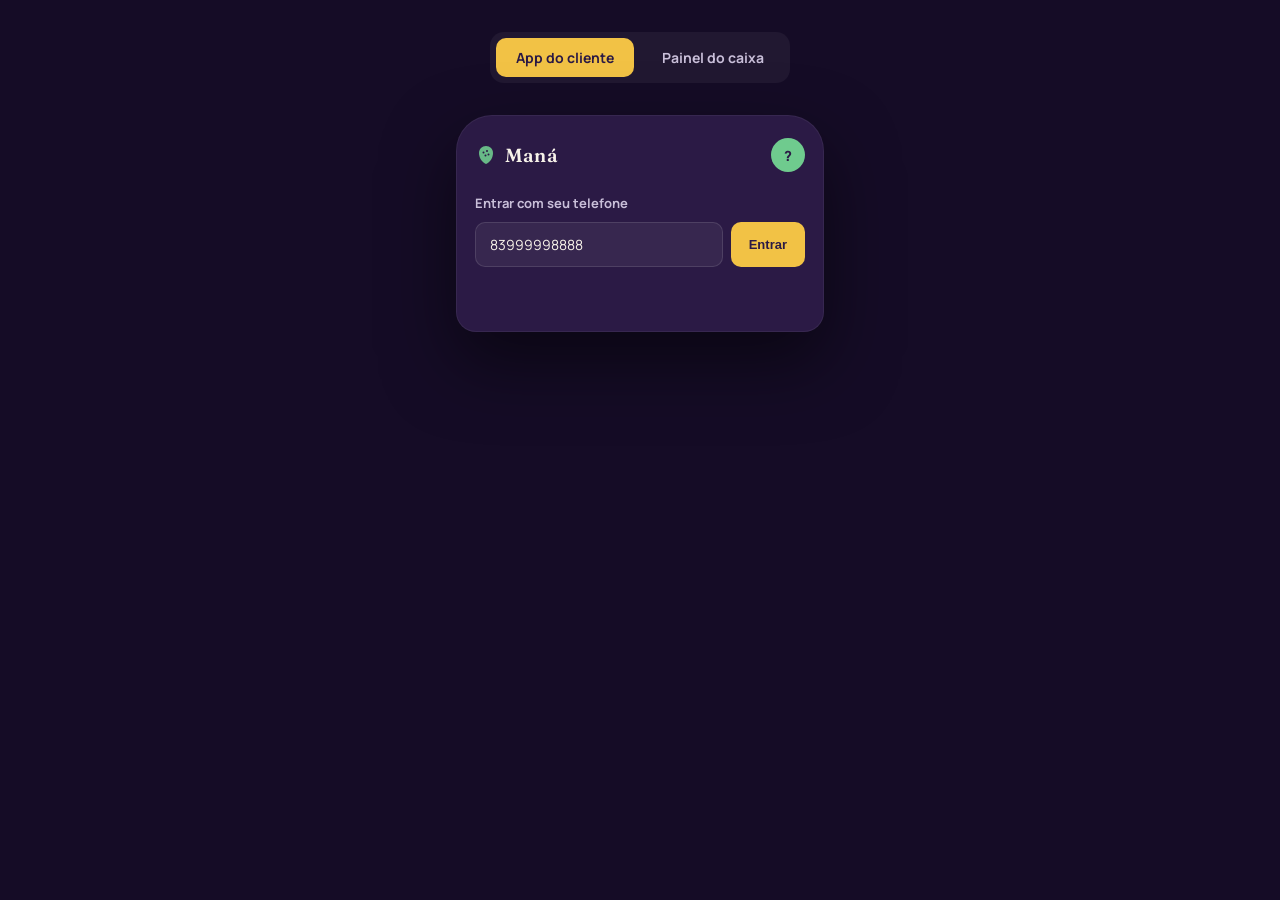
==== frontend/index.html @ 75cc61df "feat(caixa): produtos dinâmicos, resgate de créditos e gestão de catálogo (admin)" ====
<!DOCTYPE html>
<html lang="pt-BR">
<head>
<meta charset="UTF-8">
<meta name="viewport" content="width=device-width, initial-scale=1.0">
<title>Maná — Fidelidade</title>
<link rel="stylesheet" href="style.css">
</head>
<body>

  <div class="switcher">
    <button class="active" onclick="show('cliente', this)">App do cliente</button>
    <button onclick="show('caixa', this)">Painel do caixa</button>
  </div>

  <div class="stage">

    <div class="view active" id="view-cliente">
      <div class="phone">
        <div class="phone-top">
          <div class="brand">
            <svg width="22" height="22" viewBox="0 0 22 22" fill="none">
              <path d="M4 9C4 5 7 2 11 2C15 2 18 5 18 9C18 14 15 18 11 20C7 18 4 14 4 9Z" fill="#6FCB8E" opacity="0.9"/>
              <circle cx="8.5" cy="8.5" r="1" fill="#2B1A45"/>
              <circle cx="12" cy="7" r="1" fill="#2B1A45"/>
              <circle cx="10.5" cy="11.5" r="1" fill="#2B1A45"/>
              <circle cx="13.5" cy="10.5" r="1" fill="#2B1A45"/>
            </svg>
            <span>Maná</span>
          </div>
          <div class="avatar" id="clienteAvatar" title="Sair" onclick="logoutCliente()">?</div>
        </div>

        <div id="clienteLoginBox">
          <div class="section-title">Entrar com seu telefone</div>
          <div class="search-box">
            <input type="text" id="clienteLoginTelefone" placeholder="Seu telefone" value="83999998888">
            <button onclick="entrarCliente()">Entrar</button>
          </div>
          <div class="status-line" id="clienteLoginStatus"></div>
        </div>

        <div id="clientePainel" style="display:none;">
          <div class="hero">
            <svg class="hero-dots" width="120" height="90" viewBox="0 0 120 90">
              <circle cx="30" cy="20" r="3" fill="#F2C245" opacity="0.5"/>
              <circle cx="55" cy="12" r="2" fill="#6FCB8E" opacity="0.5"/>
              <circle cx="85" cy="25" r="2.5" fill="#F2C245" opacity="0.4"/>
              <circle cx="100" cy="10" r="2" fill="#6FCB8E" opacity="0.5"/>
              <circle cx="70" cy="35" r="1.5" fill="#F2C245" opacity="0.4"/>
            </svg>
            <div class="hero-label">Seus créditos</div>
            <div class="hero-value"><span id="clienteSaldoNum">—</span> <span>pts</span></div>
            <div class="hero-foot" id="clienteHeroFoot">Carregando...</div>
          </div>

          <div class="section-title">Vale a pena saber</div>
          <div class="chip-row">
            <div class="chip">Empada<b>1 pt</b></div>
            <div class="chip">Açaí 500ml<b>2 pts</b></div>
            <div class="chip">Pizza<b>3 pts</b></div>
          </div>

          <div class="section-title">Últimos lançamentos</div>
          <div class="tx-list" id="clienteTxList">
            <div class="tx"><div class="tx-name" style="color:var(--cream-dim)">Carregando extrato...</div></div>
          </div>

          <div class="navbar">
            <div class="nav-item on"><div class="nav-dot"></div>Início</div>
            <div class="nav-item"><div class="nav-dot"></div>Extrato</div>
            <div class="nav-item"><div class="nav-dot"></div>Perfil</div>
          </div>
        </div>
      </div>
    </div>

    <div class="view" id="view-caixa">
      <div class="desk desk-single" id="caixaLoginBox">
        <div class="desk-title">Entrar no caixa</div>
        <div class="search-box">
          <input type="text" id="caixaLoginTelefone" placeholder="Telefone" value="83988887777">
        </div>
        <div class="search-box">
          <input type="password" id="caixaLoginSenha" placeholder="Senha" value="senha1234">
          <button onclick="loginCaixa()">Entrar</button>
        </div>
        <div class="status-line" id="caixaLoginStatus"></div>
      </div>

      <div class="desk" id="caixaPainel" style="display:none;">
        <div class="desk-header">
          <div class="desk-title">Lançar crédito</div>
          <button class="logout-btn" onclick="logoutCaixa()">Sair</button>
        </div>

        <div>
          <div class="search-box">
            <input type="text" id="telefoneInput" placeholder="Buscar por telefone" value="83999998888">
            <button onclick="buscarCliente()">Buscar</button>
          </div>
          <div class="status-line" id="caixaStatus"></div>

          <div id="caixaCadastroBox" style="display:none; margin:-8px 0 16px;">
            <div class="search-box">
              <input type="text" id="cadastroNomeInput" placeholder="Nome do cliente novo">
              <button onclick="cadastrarCliente()">Cadastrar</button>
            </div>
          </div>

          <div class="client-card">
            <div>
              <div class="client-name" id="caixaClienteNome">—</div>
              <div class="client-phone" id="caixaClienteTelefone">Busque um cliente pelo telefone</div>
            </div>
            <div class="client-balance">
              <b id="caixaSaldo">—</b>
              <span>créditos atuais</span>
            </div>
          </div>

          <div class="product-grid" id="produtoGrid">
            <div style="color:var(--cream-dim); font-size:13px;">Carregando produtos...</div>
          </div>
          <div class="feedback-line" id="lancamentoFeedback"></div>

          <div class="section-title" style="margin-top:16px;">Resgatar créditos</div>
          <div class="resgate-row">
            <input type="number" id="resgateValorInput" placeholder="Qtd." min="1">
            <button onclick="resgatarCreditos()">Resgatar</button>
          </div>
        </div>

        <div>
          <div class="desk-side-title">Histórico do cliente buscado</div>
          <div id="deskTxList">
            <div style="color:var(--cream-dim); font-size:13px;">Busque um cliente pra ver o histórico.</div>
          </div>
        </div>

        <div class="admin-section" id="adminProdutos" style="display:none;">
          <div class="desk-title" style="font-size:16px;">Gerenciar produtos (admin)</div>
          <div id="listaProdutosAdmin"></div>
          <div class="admin-add-row">
            <input type="text" class="nome" id="novoProdutoNome" placeholder="Nome do produto">
            <input type="number" class="valor" id="novoProdutoValor" placeholder="Créditos" min="1">
            <button onclick="adicionarProduto()">Adicionar</button>
          </div>
          <div class="feedback-line" id="adminFeedback"></div>
        </div>
      </div>
    </div>

  </div>

<script src="app.js"></script>

</body>
</html>
---- frontend/style.css ----
@import url('https://fonts.googleapis.com/css2?family=Fraunces:ital,opsz,wght@0,9..144,400;0,9..144,600;0,9..144,700;1,9..144,500&family=Manrope:wght@400;500;600;700;800&display=swap');

  :root{
    --acai: #2B1A45;
    --acai-2: #3A2560;
    --acai-3: #4A3078;
    --cream: #F7F2E9;
    --cream-dim: #C9BFD9;
    --yellow: #F2C245;
    --green: #6FCB8E;
    --line: rgba(247,242,233,0.12);
  }
  *{ box-sizing:border-box; }
  body{
    margin:0; background:#150C26; color:var(--cream);
    font-family:'Manrope',sans-serif;
    padding:32px 16px 64px;
  }
  .switcher{
    max-width:960px; margin:0 auto 32px; display:flex; gap:8px;
    background:rgba(255,255,255,0.05); padding:6px; border-radius:14px; width:fit-content;
  }
  .switcher button{
    font-family:'Manrope',sans-serif; font-weight:700; font-size:14px;
    border:none; background:transparent; color:var(--cream-dim);
    padding:10px 20px; border-radius:10px; cursor:pointer; transition:all .2s ease;
  }
  .switcher button.active{ background:var(--yellow); color:var(--acai); }

  .stage{ max-width:960px; margin:0 auto; }
  .view{ display:none; }
  .view.active{ display:block; }

  /* ---------- CLIENTE (PWA) ---------- */
  .phone{
    width:368px; margin:0 auto; background:var(--acai);
    border-radius:36px 36px 20px 20px; padding:22px 18px 24px; position:relative;
    box-shadow:0 30px 70px rgba(0,0,0,0.5);
    border:1px solid rgba(255,255,255,0.06);
  }
  .phone-top{ display:flex; justify-content:space-between; align-items:center; margin-bottom:20px; }
  .brand{ display:flex; align-items:center; gap:8px; }
  .brand span{ font-family:'Fraunces',serif; font-weight:600; font-size:19px; letter-spacing:0.2px; }
  .greet{ font-size:12px; color:var(--cream-dim); }
  .avatar{
    width:34px; height:34px; border-radius:50%; background:var(--green);
    display:flex; align-items:center; justify-content:center;
    font-weight:800; color:var(--acai); font-size:14px;
  }

  .hero{
    position:relative; overflow:hidden;
    background:linear-gradient(165deg, var(--acai-3), var(--acai-2));
    border-radius:26px 26px 14px 14px; padding:26px 22px; margin-bottom:18px;
    border:1px solid var(--line);
  }
  .hero-dots{ position:absolute; top:-10px; right:-10px; opacity:0.5; }
  .hero-label{ font-size:12px; color:var(--cream-dim); margin-bottom:8px; position:relative; }
  .hero-value{
    font-family:'Fraunces',serif; font-weight:700; font-size:54px; line-height:1;
    display:flex; align-items:baseline; gap:8px; font-feature-settings:"tnum";
    position:relative;
  }
  .hero-value span{ font-family:'Fraunces',serif; font-style:italic; font-weight:500; font-size:18px; color:var(--yellow); }
  .hero-foot{ margin-top:14px; font-size:12px; color:var(--green); font-weight:600; position:relative; }

  .section-title{ font-size:13px; font-weight:700; color:var(--cream-dim); margin:22px 0 10px; }

  .chip-row{ display:flex; gap:8px; flex-wrap:wrap; margin-bottom:6px; }
  .chip{
    background:rgba(255,255,255,0.06); border:1px solid var(--line);
    border-radius:14px 14px 6px 14px; padding:10px 12px; font-size:12px; flex:1; min-width:88px;
  }
  .chip b{ display:block; font-family:'Fraunces',serif; font-size:16px; font-weight:600; margin-top:2px; }

  .tx-list{ display:flex; flex-direction:column; gap:2px; }
  .tx{
    display:flex; justify-content:space-between; align-items:center;
    padding:12px 4px; border-bottom:1px solid var(--line); font-size:13px;
  }
  .tx:last-child{ border-bottom:none; }
  .tx-name{ font-weight:600; }
  .tx-date{ font-size:11px; color:var(--cream-dim); }
  .tx-val.credit{ color:var(--green); font-weight:700; }
  .tx-val.debit{ color:var(--yellow); font-weight:700; }

  .navbar{
    display:flex; justify-content:space-around; margin-top:24px;
    border-top:1px solid var(--line); padding-top:14px;
  }
  .nav-item{ font-size:11px; color:var(--cream-dim); text-align:center; font-weight:600; }
  .nav-item.on{ color:var(--yellow); }
  .nav-dot{ width:6px; height:6px; border-radius:50%; background:currentColor; margin:0 auto 5px; }

  /* ---------- CAIXA (Painel) ---------- */
  .desk{
    background:var(--acai); border-radius:24px; padding:28px;
    border:1px solid rgba(255,255,255,0.06); display:grid;
    grid-template-columns:1.1fr 1fr; gap:24px;
  }
  .desk-title{ font-family:'Fraunces',serif; font-size:20px; font-weight:600; margin:0 0 18px; }
  .search-box{ display:flex; gap:8px; margin-bottom:8px; }
  .search-box input{
    flex:1; background:rgba(255,255,255,0.06); border:1px solid var(--line);
    border-radius:10px; padding:12px 14px; color:var(--cream); font-size:14px;
    font-family:'Manrope',sans-serif;
  }
  .search-box input::placeholder{ color:var(--cream-dim); }
  .search-box button{
    background:var(--yellow); color:var(--acai); border:none; border-radius:10px;
    padding:0 18px; font-weight:800; font-size:13px; cursor:pointer;
  }
  .status-line{ font-size:12px; color:var(--cream-dim); min-height:16px; margin:0 0 16px 2px; }

  .client-card{
    background:var(--acai-2); border-radius:18px 18px 8px 18px; padding:18px 20px;
    border:1px solid var(--line); margin-bottom:20px;
    display:flex; justify-content:space-between; align-items:center;
  }
  .client-name{ font-weight:700; font-size:15px; }
  .client-phone{ font-size:12px; color:var(--cream-dim); }
  .client-balance{ text-align:right; }
  .client-balance b{ font-family:'Fraunces',serif; font-size:28px; display:block; font-feature-settings:"tnum"; }
  .client-balance span{ font-size:11px; color:var(--cream-dim); }

  .product-grid{ display:grid; grid-template-columns:1fr 1fr; gap:10px; margin-bottom:10px; }
  .product-btn{
    background:rgba(255,255,255,0.05); border:1px solid var(--line);
    border-radius:14px 14px 6px 14px; padding:14px; text-align:left; cursor:pointer;
    color:var(--cream); font-family:'Manrope',sans-serif; transition:border-color .15s ease;
  }
  .product-btn:hover{ border-color:var(--green); }
  .product-btn .pname{ font-size:13px; font-weight:700; }
  .product-btn .pcred{ font-size:12px; color:var(--green); margin-top:4px; font-weight:700; }

  .feedback-line{ font-size:13px; min-height:20px; margin-bottom:6px; font-weight:600; }

  .desk-side-title{ font-size:12px; font-weight:700; color:var(--cream-dim); margin-bottom:12px; }
  .desk-tx{ display:flex; justify-content:space-between; padding:11px 0; border-bottom:1px solid var(--line); font-size:13px; }

  @media (max-width:720px){ .desk{ grid-template-columns:1fr; } }

  /* ---------- Login (caixa e cliente) ---------- */
  .desk-single{ grid-template-columns:1fr; max-width:360px; margin:0 auto; }
  .desk-header{ display:flex; justify-content:space-between; align-items:center; margin-bottom:18px; grid-column:1/-1; }
  .desk-header .desk-title{ margin:0; }
  .logout-btn{
    background:transparent; border:1px solid var(--line); color:var(--cream-dim);
    border-radius:8px; padding:6px 12px; font-size:12px; cursor:pointer; font-family:'Manrope',sans-serif;
  }
  .logout-btn:hover{ border-color:var(--yellow); color:var(--yellow); }
  .avatar{ cursor:pointer; }

  /* ---------- Resgate e admin ---------- */
  .resgate-row{ display:flex; gap:8px; }
  .resgate-row input{
    width:90px; background:rgba(255,255,255,0.06); border:1px solid var(--line);
    border-radius:10px; padding:10px 12px; color:var(--cream); font-family:'Manrope',sans-serif; font-size:13px;
  }
  .resgate-row button{
    background:transparent; border:1px solid var(--yellow); color:var(--yellow);
    border-radius:10px; padding:0 14px; font-weight:700; font-size:12px; cursor:pointer;
  }
  .resgate-row button:hover{ background:var(--yellow); color:var(--acai); }

  .admin-section{ grid-column:1/-1; margin-top:24px; padding-top:20px; border-top:1px solid var(--line); }
  .admin-produto-row{ display:flex; gap:8px; align-items:center; padding:8px 0; border-bottom:1px solid var(--line); }
  .admin-produto-row input{
    background:rgba(255,255,255,0.06); border:1px solid var(--line); border-radius:8px;
    padding:8px 10px; color:var(--cream); font-family:'Manrope',sans-serif; font-size:13px;
  }
  .admin-produto-row input.nome{ flex:1; }
  .admin-produto-row input.valor{ width:70px; }
  .admin-produto-row button{
    background:var(--green); color:var(--acai); border:none; border-radius:8px;
    padding:8px 12px; font-weight:700; font-size:12px; cursor:pointer;
  }
  .admin-add-row{ display:flex; gap:8px; margin-top:14px; }
  .admin-add-row input{
    background:rgba(255,255,255,0.06); border:1px solid var(--line); border-radius:8px;
    padding:10px 12px; color:var(--cream); font-family:'Manrope',sans-serif; font-size:13px;
  }
  .admin-add-row input.nome{ flex:1; }
  .admin-add-row input.valor{ width:80px; }
  .admin-add-row button{
    background:var(--yellow); color:var(--acai); border:none; border-radius:8px;
    padding:0 16px; font-weight:800; font-size:13px; cursor:pointer;
  }
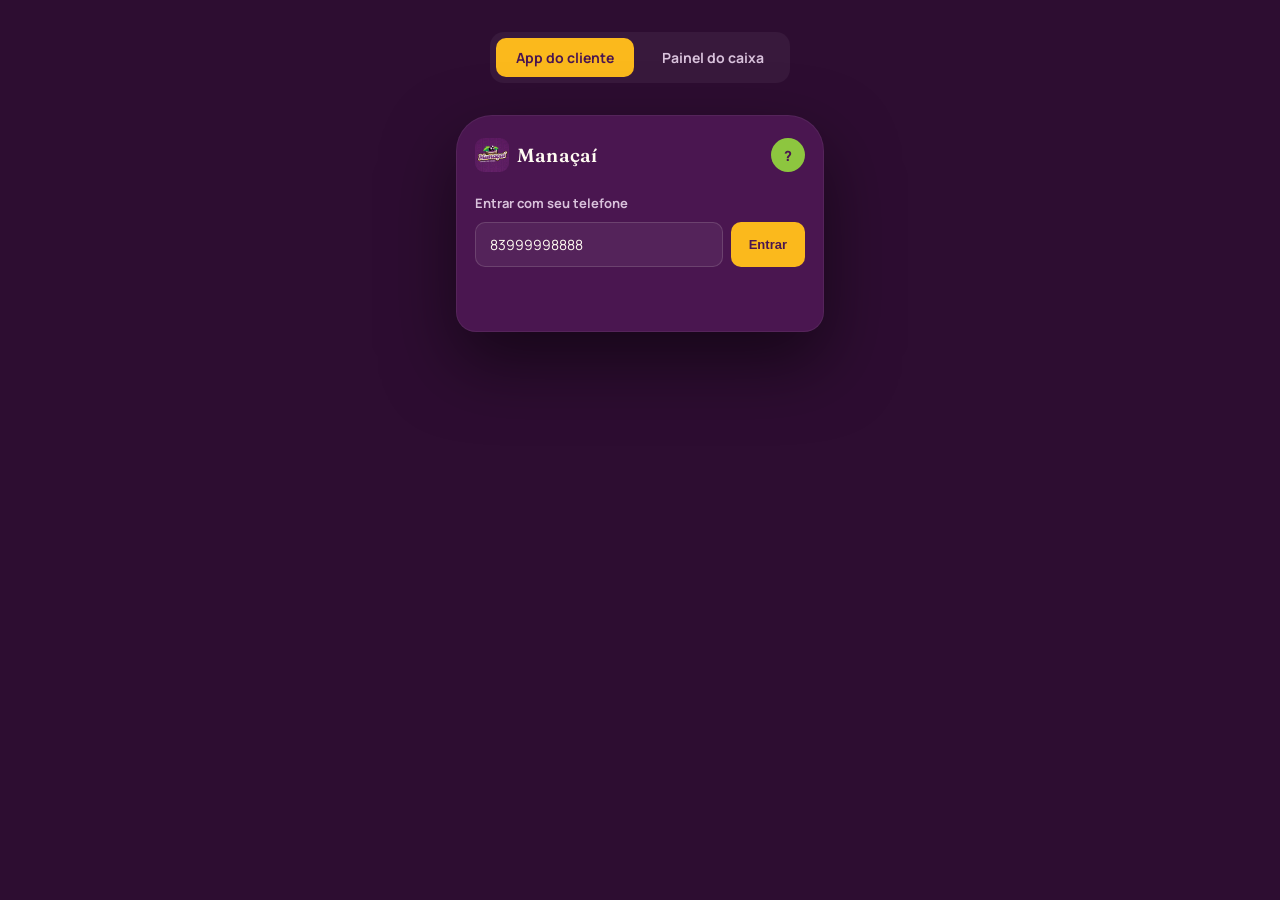
==== commit c7e19443: "feat(frontend): aplica identidade visual do Manaçaí (paleta e logo)" ====
--- a/frontend/index.html
+++ b/frontend/index.html
@@ -3,7 +3,7 @@
 <head>
 <meta charset="UTF-8">
 <meta name="viewport" content="width=device-width, initial-scale=1.0">
-<title>Maná — Fidelidade</title>
+<title>Manaçaí — Fidelidade</title>
 <link rel="stylesheet" href="style.css">
 </head>
 <body>
@@ -19,14 +19,8 @@
       <div class="phone">
         <div class="phone-top">
           <div class="brand">
-            <svg width="22" height="22" viewBox="0 0 22 22" fill="none">
-              <path d="M4 9C4 5 7 2 11 2C15 2 18 5 18 9C18 14 15 18 11 20C7 18 4 14 4 9Z" fill="#6FCB8E" opacity="0.9"/>
-              <circle cx="8.5" cy="8.5" r="1" fill="#2B1A45"/>
-              <circle cx="12" cy="7" r="1" fill="#2B1A45"/>
-              <circle cx="10.5" cy="11.5" r="1" fill="#2B1A45"/>
-              <circle cx="13.5" cy="10.5" r="1" fill="#2B1A45"/>
-            </svg>
-            <span>Maná</span>
+            <img src="logo.jpg" alt="Manaçaí">
+            <span>Manaçaí</span>
           </div>
           <div class="avatar" id="clienteAvatar" title="Sair" onclick="logoutCliente()">?</div>
         </div>
--- a/frontend/style.css
+++ b/frontend/style.css
@@ -1,18 +1,18 @@
 @import url('https://fonts.googleapis.com/css2?family=Fraunces:ital,opsz,wght@0,9..144,400;0,9..144,600;0,9..144,700;1,9..144,500&family=Manrope:wght@400;500;600;700;800&display=swap');
 
   :root{
-    --acai: #2B1A45;
-    --acai-2: #3A2560;
-    --acai-3: #4A3078;
-    --cream: #F7F2E9;
-    --cream-dim: #C9BFD9;
-    --yellow: #F2C245;
-    --green: #6FCB8E;
-    --line: rgba(247,242,233,0.12);
+    --acai: #4A1650;
+    --acai-2: #5B1E60;
+    --acai-3: #732D73;
+    --cream: #FFFBF2;
+    --cream-dim: #D9C2DC;
+    --yellow: #FBB91C;
+    --green: #8DC63F;
+    --line: rgba(255,251,242,0.14);
   }
   *{ box-sizing:border-box; }
   body{
-    margin:0; background:#150C26; color:var(--cream);
+    margin:0; background:#2D0D31; color:var(--cream);
     font-family:'Manrope',sans-serif;
     padding:32px 16px 64px;
   }
@@ -40,6 +40,7 @@
   }
   .phone-top{ display:flex; justify-content:space-between; align-items:center; margin-bottom:20px; }
   .brand{ display:flex; align-items:center; gap:8px; }
+  .brand img{ width:34px; height:34px; border-radius:9px; object-fit:cover; }
   .brand span{ font-family:'Fraunces',serif; font-weight:600; font-size:19px; letter-spacing:0.2px; }
   .greet{ font-size:12px; color:var(--cream-dim); }
   .avatar{
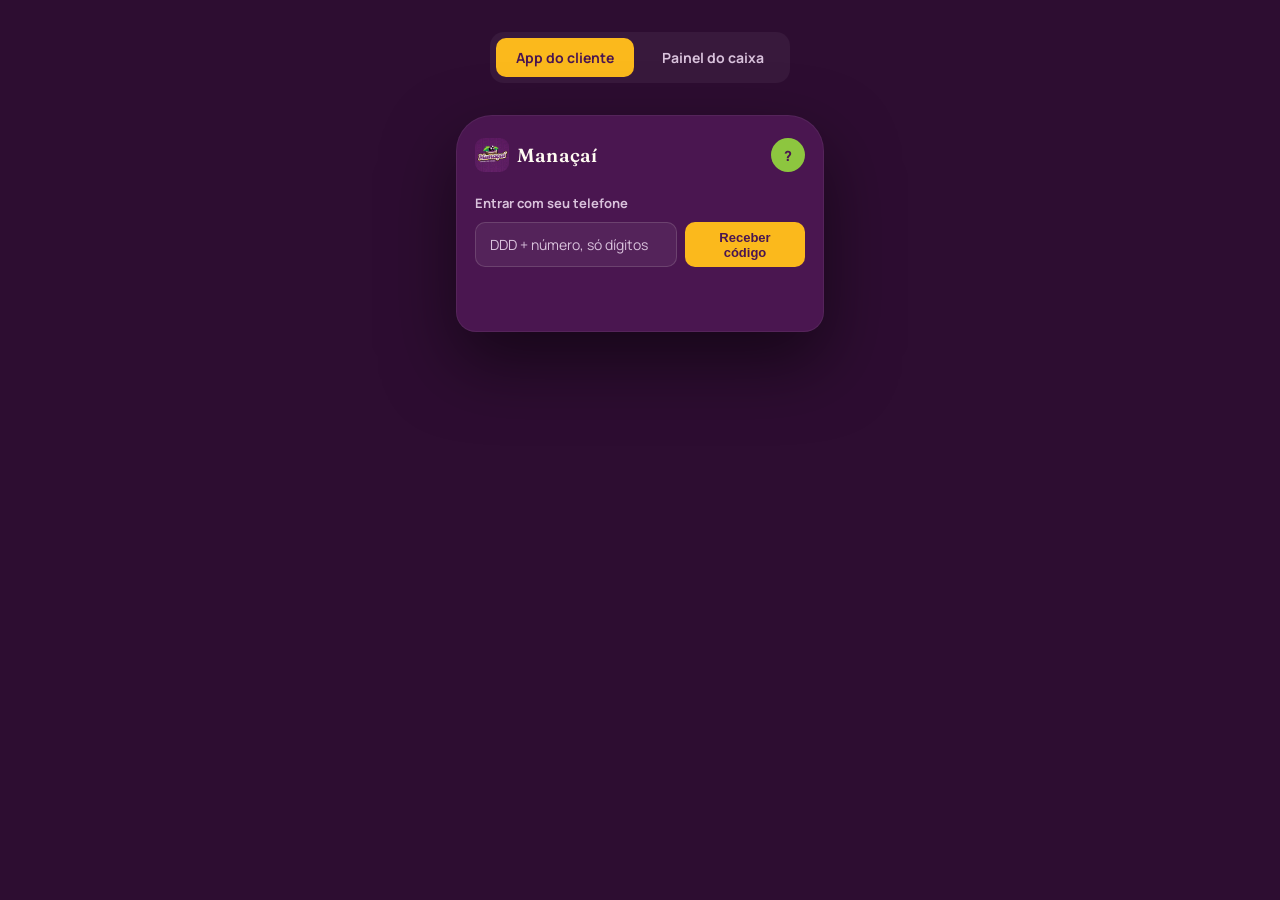
==== commit eee4182c: "feat(frontend): login do cliente por código e autocadastro no app Fluxo em passos: telefone → código" ====
--- a/frontend/index.html
+++ b/frontend/index.html
@@ -26,11 +26,36 @@
         </div>
 
         <div id="clienteLoginBox">
-          <div class="section-title">Entrar com seu telefone</div>
-          <div class="search-box">
-            <input type="text" id="clienteLoginTelefone" placeholder="Seu telefone" value="83999998888">
-            <button onclick="entrarCliente()">Entrar</button>
+          <div id="passoTelefone">
+            <div class="section-title">Entrar com seu telefone</div>
+            <div class="search-box">
+              <input type="tel" id="clienteLoginTelefone" placeholder="DDD + número, só dígitos" inputmode="numeric" maxlength="11" autocomplete="tel-national">
+              <button onclick="pedirCodigo()">Receber código</button>
+            </div>
           </div>
+
+          <div id="passoCodigo" style="display:none;">
+            <div class="section-title" id="codigoTitulo">Digite o código que enviamos</div>
+            <div class="search-box">
+              <input type="text" id="clienteCodigo" placeholder="6 dígitos" inputmode="numeric" maxlength="6" autocomplete="one-time-code">
+              <button onclick="confirmarCodigo()">Entrar</button>
+            </div>
+            <button class="link-btn" onclick="pedirCodigo()">Reenviar código</button>
+            <button class="link-btn" onclick="voltarParaTelefone()">Trocar telefone</button>
+          </div>
+
+          <div id="passoCadastro" style="display:none;">
+            <div class="section-title">Primeira vez aqui? Como podemos te chamar?</div>
+            <div class="search-box">
+              <input type="text" id="clienteNome" placeholder="Seu nome" maxlength="120" autocomplete="given-name">
+            </div>
+            <label class="check-line">
+              <input type="checkbox" id="clienteAceite">
+              <span>Aceito que o Manaçaí guarde meu nome, telefone e histórico de créditos para o programa de fidelidade.</span>
+            </label>
+            <button class="btn-cheio" onclick="concluirCadastro()">Criar minha conta</button>
+          </div>
+
           <div class="status-line" id="clienteLoginStatus"></div>
         </div>
 
--- a/frontend/style.css
+++ b/frontend/style.css
@@ -186,4 +186,19 @@
   .admin-add-row button{
     background:var(--yellow); color:var(--acai); border:none; border-radius:8px;
     padding:0 16px; font-weight:800; font-size:13px; cursor:pointer;
-  }+  }
+  /* ---------- login do cliente por código ---------- */
+  .link-btn{
+    background:none; border:none; padding:4px 0; margin-right:14px; cursor:pointer;
+    color:var(--cream-dim); font-family:'Manrope',sans-serif; font-size:12px; text-decoration:underline;
+  }
+  .link-btn:hover{ color:var(--yellow); }
+  .check-line{
+    display:flex; gap:10px; align-items:flex-start; margin:4px 0 12px;
+    font-size:12px; line-height:1.4; color:var(--cream-dim); cursor:pointer;
+  }
+  .check-line input{ margin-top:2px; accent-color:var(--yellow); }
+  .btn-cheio{
+    width:100%; padding:13px 18px; margin-bottom:8px; border:none; border-radius:10px; cursor:pointer;
+    background:var(--yellow); color:var(--acai); font-family:'Manrope',sans-serif; font-weight:700; font-size:14px;
+  }
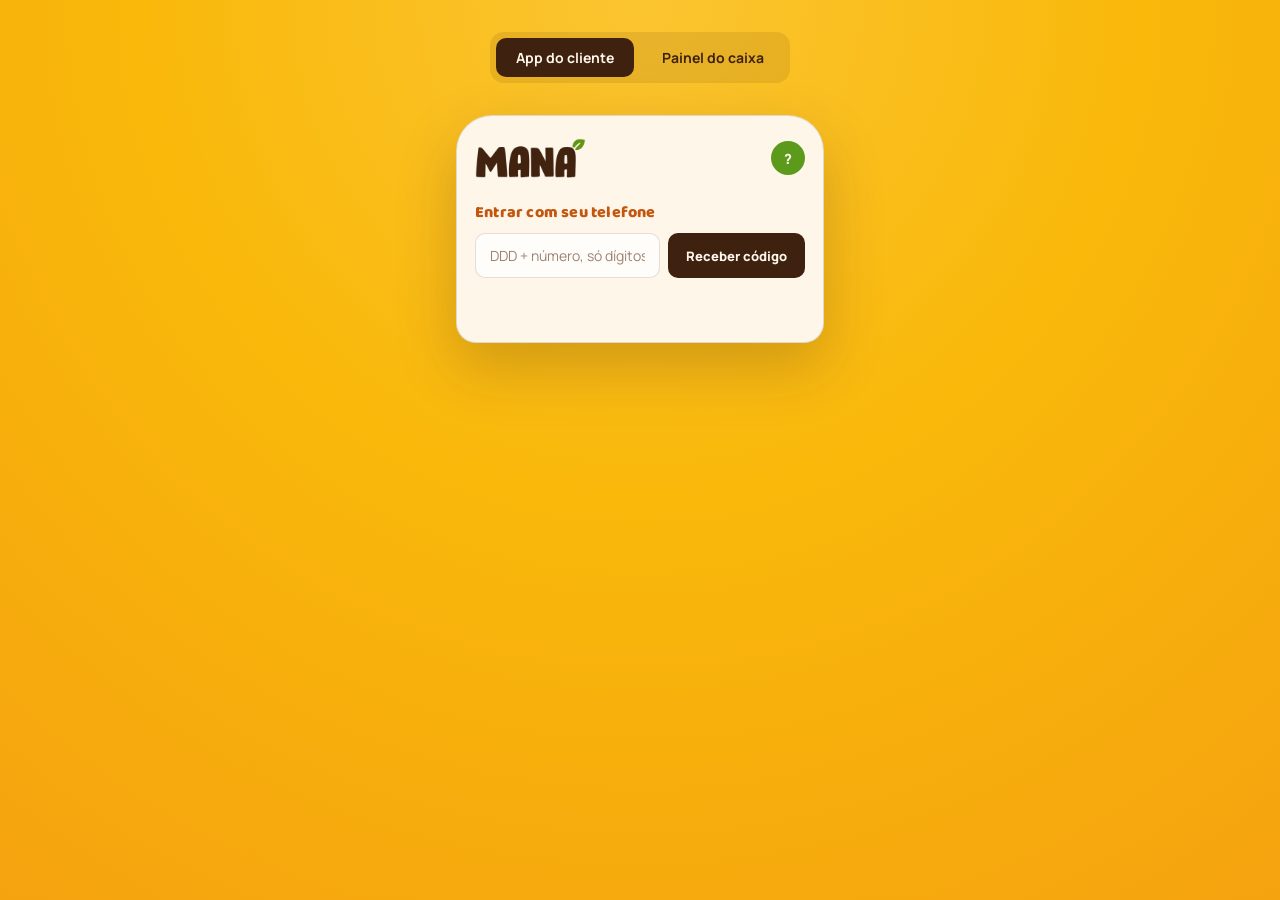
==== commit 9d40128d: "feat(frontend): identidade visual do Maná Comedoria - logo novo (recortado com fundo transparente) n" ====
--- a/frontend/index.html
+++ b/frontend/index.html
@@ -3,7 +3,7 @@
 <head>
 <meta charset="UTF-8">
 <meta name="viewport" content="width=device-width, initial-scale=1.0">
-<title>Manaçaí — Fidelidade</title>
+<title>Maná Comedoria — Fidelidade</title>
 <link rel="stylesheet" href="style.css">
 </head>
 <body>
@@ -19,8 +19,7 @@
       <div class="phone">
         <div class="phone-top">
           <div class="brand">
-            <img src="logo.jpg" alt="Manaçaí">
-            <span>Manaçaí</span>
+            <img src="logo-mana-marca.png" alt="Maná Comedoria">
           </div>
           <div class="avatar" id="clienteAvatar" title="Sair" onclick="logoutCliente()">?</div>
         </div>
@@ -51,7 +50,7 @@
             </div>
             <label class="check-line">
               <input type="checkbox" id="clienteAceite">
-              <span>Aceito que o Manaçaí guarde meu nome, telefone e histórico de créditos para o programa de fidelidade.</span>
+              <span>Aceito que o Maná guarde meu nome, telefone e histórico de créditos para o programa de fidelidade.</span>
             </label>
             <button class="btn-cheio" onclick="concluirCadastro()">Criar minha conta</button>
           </div>
@@ -61,34 +60,40 @@
 
         <div id="clientePainel" style="display:none;">
           <div class="hero">
-            <svg class="hero-dots" width="120" height="90" viewBox="0 0 120 90">
-              <circle cx="30" cy="20" r="3" fill="#F2C245" opacity="0.5"/>
-              <circle cx="55" cy="12" r="2" fill="#6FCB8E" opacity="0.5"/>
-              <circle cx="85" cy="25" r="2.5" fill="#F2C245" opacity="0.4"/>
-              <circle cx="100" cy="10" r="2" fill="#6FCB8E" opacity="0.5"/>
-              <circle cx="70" cy="35" r="1.5" fill="#F2C245" opacity="0.4"/>
+            <svg class="hero-dots" width="120" height="90" viewBox="0 0 120 90" aria-hidden="true">
+              <circle cx="30" cy="20" r="3" fill="#FBB91C" opacity="0.5"/>
+              <circle cx="55" cy="12" r="2" fill="#8DC63F" opacity="0.5"/>
+              <circle cx="85" cy="25" r="2.5" fill="#FBB91C" opacity="0.4"/>
+              <circle cx="100" cy="10" r="2" fill="#8DC63F" opacity="0.5"/>
+              <circle cx="70" cy="35" r="1.5" fill="#FBB91C" opacity="0.4"/>
             </svg>
-            <div class="hero-label">Seus créditos</div>
-            <div class="hero-value"><span id="clienteSaldoNum">—</span> <span>pts</span></div>
+            <div class="hero-label" id="clienteSaudacao">Seus créditos</div>
+            <div class="hero-value"><span id="clienteSaldoNum">—</span> <span>créditos</span></div>
             <div class="hero-foot" id="clienteHeroFoot">Carregando...</div>
           </div>
 
-          <div class="section-title">Vale a pena saber</div>
-          <div class="chip-row">
-            <div class="chip">Empada<b>1 pt</b></div>
-            <div class="chip">Açaí 500ml<b>2 pts</b></div>
-            <div class="chip">Pizza<b>3 pts</b></div>
+          <div class="resgate-box" id="resgateBox" style="display:none;">
+            <div class="resgate-titulo">Mostre este código no caixa</div>
+            <div class="resgate-codigo" id="resgateCodigo">——————</div>
+            <div class="resgate-premio" id="resgatePremio"></div>
+            <div class="resgate-tempo" id="resgateTempo"></div>
+            <button class="link-btn" id="btnCancelarResgate">Desistir e devolver os créditos</button>
           </div>
+
+          <div class="section-title">Ganhou um cupom?</div>
+          <div class="search-box">
+            <input type="text" id="cupomCodigo" placeholder="Código do cupom (ex.: ABCDE-FGHJK)" maxlength="32" autocapitalize="characters" autocomplete="off">
+            <button id="btnUsarCupom">Usar</button>
+          </div>
+          <div class="status-line" id="cupomStatus">Escaneie o QR do cupom com a câmera ou digite o código.</div>
+
+          <div class="section-title">Troque seus créditos</div>
+          <div id="clientePremios" class="premio-lista"></div>
+          <div class="status-line" id="premioStatus"></div>
 
           <div class="section-title">Últimos lançamentos</div>
           <div class="tx-list" id="clienteTxList">
             <div class="tx"><div class="tx-name" style="color:var(--cream-dim)">Carregando extrato...</div></div>
-          </div>
-
-          <div class="navbar">
-            <div class="nav-item on"><div class="nav-dot"></div>Início</div>
-            <div class="nav-item"><div class="nav-dot"></div>Extrato</div>
-            <div class="nav-item"><div class="nav-dot"></div>Perfil</div>
           </div>
         </div>
       </div>
@@ -96,12 +101,12 @@
 
     <div class="view" id="view-caixa">
       <div class="desk desk-single" id="caixaLoginBox">
-        <div class="desk-title">Entrar no caixa</div>
+        <div class="desk-title">Entrar no balcão</div>
         <div class="search-box">
-          <input type="text" id="caixaLoginTelefone" placeholder="Telefone" value="83988887777">
+          <input type="tel" id="caixaLoginTelefone" placeholder="Telefone (só números)" inputmode="numeric" maxlength="11" autocomplete="username">
         </div>
         <div class="search-box">
-          <input type="password" id="caixaLoginSenha" placeholder="Senha" value="senha1234">
+          <input type="password" id="caixaLoginSenha" placeholder="Senha" autocomplete="current-password">
           <button onclick="loginCaixa()">Entrar</button>
         </div>
         <div class="status-line" id="caixaLoginStatus"></div>
@@ -109,69 +114,73 @@
 
       <div class="desk" id="caixaPainel" style="display:none;">
         <div class="desk-header">
-          <div class="desk-title">Lançar crédito</div>
-          <button class="logout-btn" onclick="logoutCaixa()">Sair</button>
+          <div class="desk-title">Balcão</div>
+          <div>
+            <a class="logout-btn admin-link" id="adminLink" href="admin.html">Administração</a>
+            <button class="logout-btn" onclick="logoutCaixa()">Sair</button>
+          </div>
         </div>
 
         <div>
+          <div class="section-title" style="margin-top:0;">Confirmar troca de prêmio</div>
           <div class="search-box">
-            <input type="text" id="telefoneInput" placeholder="Buscar por telefone" value="83999998888">
+            <input type="text" id="resgateCodigoInput" placeholder="Código de 6 dígitos do cliente" inputmode="numeric" maxlength="6" autocomplete="off">
+            <button id="btnConferirResgate">Conferir</button>
+          </div>
+          <div class="status-line" id="resgateStatus">O cliente gera o código no app, na hora de trocar.</div>
+
+          <div class="client-card confere-card" id="resgateCard" style="display:none;">
+            <div>
+              <div class="client-name" id="confereCliente">—</div>
+              <div class="client-phone" id="conferePremio">—</div>
+            </div>
+            <div class="client-balance">
+              <b id="confereCusto">—</b>
+              <span>créditos</span>
+            </div>
+          </div>
+          <div class="confere-acoes" id="resgateAcoes" style="display:none;">
+            <button class="btn-cheio" id="btnConfirmarResgate">Entregar prêmio e confirmar</button>
+            <button class="link-btn" id="btnLimparResgate">Não é este, limpar</button>
+          </div>
+        </div>
+
+        <div>
+          <div class="desk-side-title">Consultar cliente</div>
+          <div class="search-box">
+            <input type="tel" id="telefoneInput" placeholder="Telefone do cliente" inputmode="numeric" maxlength="11">
             <button onclick="buscarCliente()">Buscar</button>
           </div>
           <div class="status-line" id="caixaStatus"></div>
 
-          <div id="caixaCadastroBox" style="display:none; margin:-8px 0 16px;">
-            <div class="search-box">
-              <input type="text" id="cadastroNomeInput" placeholder="Nome do cliente novo">
-              <button onclick="cadastrarCliente()">Cadastrar</button>
-            </div>
-          </div>
-
           <div class="client-card">
             <div>
               <div class="client-name" id="caixaClienteNome">—</div>
-              <div class="client-phone" id="caixaClienteTelefone">Busque um cliente pelo telefone</div>
+              <div class="client-phone" id="caixaClienteTelefone">Busque pelo telefone</div>
             </div>
             <div class="client-balance">
               <b id="caixaSaldo">—</b>
               <span>créditos atuais</span>
             </div>
           </div>
+          <div id="deskTxList"></div>
 
-          <div class="product-grid" id="produtoGrid">
-            <div style="color:var(--cream-dim); font-size:13px;">Carregando produtos...</div>
+          <div class="ajuste-box" id="ajusteAdmin" style="display:none;">
+            <div class="desk-side-title">Ajuste manual (só admin, para corrigir enganos)</div>
+            <div class="resgate-row">
+              <input type="number" id="ajusteValor" placeholder="Qtd." min="1">
+              <button id="btnAjusteCredito">Creditar</button>
+              <button id="btnAjusteDebito">Debitar</button>
+            </div>
+            <div class="feedback-line" id="lancamentoFeedback"></div>
           </div>
-          <div class="feedback-line" id="lancamentoFeedback"></div>
-
-          <div class="section-title" style="margin-top:16px;">Resgatar créditos</div>
-          <div class="resgate-row">
-            <input type="number" id="resgateValorInput" placeholder="Qtd." min="1">
-            <button onclick="resgatarCreditos()">Resgatar</button>
-          </div>
-        </div>
-
-        <div>
-          <div class="desk-side-title">Histórico do cliente buscado</div>
-          <div id="deskTxList">
-            <div style="color:var(--cream-dim); font-size:13px;">Busque um cliente pra ver o histórico.</div>
-          </div>
-        </div>
-
-        <div class="admin-section" id="adminProdutos" style="display:none;">
-          <div class="desk-title" style="font-size:16px;">Gerenciar produtos (admin)</div>
-          <div id="listaProdutosAdmin"></div>
-          <div class="admin-add-row">
-            <input type="text" class="nome" id="novoProdutoNome" placeholder="Nome do produto">
-            <input type="number" class="valor" id="novoProdutoValor" placeholder="Créditos" min="1">
-            <button onclick="adicionarProduto()">Adicionar</button>
-          </div>
-          <div class="feedback-line" id="adminFeedback"></div>
         </div>
       </div>
     </div>
 
   </div>
 
+<script src="config.js"></script>
 <script src="app.js"></script>
 
 </body>
--- a/frontend/style.css
+++ b/frontend/style.css
@@ -1,31 +1,41 @@
-@import url('https://fonts.googleapis.com/css2?family=Fraunces:ital,opsz,wght@0,9..144,400;0,9..144,600;0,9..144,700;1,9..144,500&family=Manrope:wght@400;500;600;700;800&display=swap');
-
+@import url('https://fonts.googleapis.com/css2?family=Baloo+2:wght@600;700;800&family=Manrope:wght@400;500;600;700;800&display=swap');
+
+  /* Maná Comedoria: brown wordmark, green leaf, yellow and cream from the menus. */
   :root{
-    --acai: #4A1650;
-    --acai-2: #5B1E60;
-    --acai-3: #732D73;
-    --cream: #FFFBF2;
-    --cream-dim: #D9C2DC;
-    --yellow: #FBB91C;
-    --green: #8DC63F;
-    --line: rgba(255,251,242,0.14);
+    --marrom: #3F2110;         /* logo lettering: main text and primary buttons */
+    --marrom-2: #5A3220;       /* hover / secondary brown */
+    --texto-suave: #7A5A48;    /* secondary text on cream (≥4.5:1) */
+    --creme: #FFF6EA;          /* panels */
+    --creme-2: #FBEBDA;        /* cards inside panels (menu boxes) */
+    --branco: #FFFDF9;         /* inputs */
+    --amarelo: #F9B80A;        /* page background, highlights */
+    --amarelo-2: #F5A30F;
+    --laranja: #C2570F;        /* menu section titles, darkened to 4.5:1 on cream */
+    --verde: #5C9A1B;          /* leaf */
+    --verde-escuro: #3D7A12;   /* green text/buttons on cream */
+    --verde-claro: #9FD15A;    /* green text on brown */
+    --vinho: #9A2B22;          /* price tags: debits */
+    --linha: rgba(63,33,16,0.14);
+    --sombra: 0 24px 60px rgba(63,33,16,0.22);
   }
   *{ box-sizing:border-box; }
   body{
-    margin:0; background:#2D0D31; color:var(--cream);
+    margin:0; color:var(--marrom);
+    background:radial-gradient(circle at 50% 0%, #FBC531 0%, var(--amarelo) 45%, var(--amarelo-2) 100%) fixed;
     font-family:'Manrope',sans-serif;
     padding:32px 16px 64px;
+    min-height:100vh;
   }
   .switcher{
     max-width:960px; margin:0 auto 32px; display:flex; gap:8px;
-    background:rgba(255,255,255,0.05); padding:6px; border-radius:14px; width:fit-content;
+    background:rgba(63,33,16,0.10); padding:6px; border-radius:14px; width:fit-content;
   }
   .switcher button{
     font-family:'Manrope',sans-serif; font-weight:700; font-size:14px;
-    border:none; background:transparent; color:var(--cream-dim);
+    border:none; background:transparent; color:var(--marrom);
     padding:10px 20px; border-radius:10px; cursor:pointer; transition:all .2s ease;
   }
-  .switcher button.active{ background:var(--yellow); color:var(--acai); }
+  .switcher button.active{ background:var(--marrom); color:var(--creme); }
 
   .stage{ max-width:960px; margin:0 auto; }
   .view{ display:none; }
@@ -33,111 +43,95 @@
 
   /* ---------- CLIENTE (PWA) ---------- */
   .phone{
-    width:368px; margin:0 auto; background:var(--acai);
+    width:368px; margin:0 auto; background:var(--creme);
     border-radius:36px 36px 20px 20px; padding:22px 18px 24px; position:relative;
-    box-shadow:0 30px 70px rgba(0,0,0,0.5);
-    border:1px solid rgba(255,255,255,0.06);
+    box-shadow:var(--sombra);
+    border:1px solid var(--linha);
   }
   .phone-top{ display:flex; justify-content:space-between; align-items:center; margin-bottom:20px; }
   .brand{ display:flex; align-items:center; gap:8px; }
-  .brand img{ width:34px; height:34px; border-radius:9px; object-fit:cover; }
-  .brand span{ font-family:'Fraunces',serif; font-weight:600; font-size:19px; letter-spacing:0.2px; }
-  .greet{ font-size:12px; color:var(--cream-dim); }
+  .brand img{ height:40px; width:auto; display:block; }
+  .greet{ font-size:12px; color:var(--texto-suave); }
   .avatar{
-    width:34px; height:34px; border-radius:50%; background:var(--green);
+    width:34px; height:34px; border-radius:50%; background:var(--verde);
     display:flex; align-items:center; justify-content:center;
-    font-weight:800; color:var(--acai); font-size:14px;
+    font-weight:800; color:var(--creme); font-size:14px;
   }
 
   .hero{
     position:relative; overflow:hidden;
-    background:linear-gradient(165deg, var(--acai-3), var(--acai-2));
+    background:linear-gradient(160deg, var(--marrom-2), var(--marrom));
+    color:var(--creme);
     border-radius:26px 26px 14px 14px; padding:26px 22px; margin-bottom:18px;
-    border:1px solid var(--line);
-  }
-  .hero-dots{ position:absolute; top:-10px; right:-10px; opacity:0.5; }
-  .hero-label{ font-size:12px; color:var(--cream-dim); margin-bottom:8px; position:relative; }
+  }
+  .hero-dots{ position:absolute; top:-10px; right:-10px; opacity:0.6; }
+  .hero-label{ font-size:12px; color:#E9D6C4; margin-bottom:8px; position:relative; }
   .hero-value{
-    font-family:'Fraunces',serif; font-weight:700; font-size:54px; line-height:1;
+    font-family:'Baloo 2',sans-serif; font-weight:800; font-size:58px; line-height:1;
     display:flex; align-items:baseline; gap:8px; font-feature-settings:"tnum";
     position:relative;
   }
-  .hero-value span{ font-family:'Fraunces',serif; font-style:italic; font-weight:500; font-size:18px; color:var(--yellow); }
-  .hero-foot{ margin-top:14px; font-size:12px; color:var(--green); font-weight:600; position:relative; }
-
-  .section-title{ font-size:13px; font-weight:700; color:var(--cream-dim); margin:22px 0 10px; }
-
-  .chip-row{ display:flex; gap:8px; flex-wrap:wrap; margin-bottom:6px; }
-  .chip{
-    background:rgba(255,255,255,0.06); border:1px solid var(--line);
-    border-radius:14px 14px 6px 14px; padding:10px 12px; font-size:12px; flex:1; min-width:88px;
-  }
-  .chip b{ display:block; font-family:'Fraunces',serif; font-size:16px; font-weight:600; margin-top:2px; }
+  .hero-value span{ font-family:'Baloo 2',sans-serif; font-weight:700; font-size:18px; color:var(--amarelo); }
+  /* The balance itself is also a span: undo the label style for it. */
+  .hero-value #clienteSaldoNum{ font-weight:800; font-size:inherit; color:var(--creme); }
+  .hero-foot{ margin-top:14px; font-size:12px; color:var(--verde-claro); font-weight:700; position:relative; }
+
+  .section-title{
+    font-family:'Baloo 2',sans-serif; font-size:16px; font-weight:800; color:var(--laranja);
+    margin:22px 0 8px; letter-spacing:0.2px;
+  }
 
   .tx-list{ display:flex; flex-direction:column; gap:2px; }
   .tx{
     display:flex; justify-content:space-between; align-items:center;
-    padding:12px 4px; border-bottom:1px solid var(--line); font-size:13px;
+    padding:12px 4px; border-bottom:1px solid var(--linha); font-size:13px;
   }
   .tx:last-child{ border-bottom:none; }
-  .tx-name{ font-weight:600; }
-  .tx-date{ font-size:11px; color:var(--cream-dim); }
-  .tx-val.credit{ color:var(--green); font-weight:700; }
-  .tx-val.debit{ color:var(--yellow); font-weight:700; }
-
-  .navbar{
-    display:flex; justify-content:space-around; margin-top:24px;
-    border-top:1px solid var(--line); padding-top:14px;
-  }
-  .nav-item{ font-size:11px; color:var(--cream-dim); text-align:center; font-weight:600; }
-  .nav-item.on{ color:var(--yellow); }
-  .nav-dot{ width:6px; height:6px; border-radius:50%; background:currentColor; margin:0 auto 5px; }
+  .tx-name{ font-weight:700; }
+  .tx-date{ font-size:11px; color:var(--texto-suave); }
+  .tx-val.credit{ color:var(--verde-escuro); font-weight:800; }
+  .tx-val.debit{ color:var(--vinho); font-weight:800; }
 
   /* ---------- CAIXA (Painel) ---------- */
   .desk{
-    background:var(--acai); border-radius:24px; padding:28px;
-    border:1px solid rgba(255,255,255,0.06); display:grid;
+    background:var(--creme); border-radius:24px; padding:28px;
+    border:1px solid var(--linha); box-shadow:var(--sombra); display:grid;
     grid-template-columns:1.1fr 1fr; gap:24px;
   }
-  .desk-title{ font-family:'Fraunces',serif; font-size:20px; font-weight:600; margin:0 0 18px; }
+  .desk-title{ font-family:'Baloo 2',sans-serif; font-size:24px; font-weight:800; margin:0 0 18px; line-height:1.1; }
   .search-box{ display:flex; gap:8px; margin-bottom:8px; }
   .search-box input{
-    flex:1; background:rgba(255,255,255,0.06); border:1px solid var(--line);
-    border-radius:10px; padding:12px 14px; color:var(--cream); font-size:14px;
+    flex:1; min-width:0; background:var(--branco); border:1px solid var(--linha);
+    border-radius:10px; padding:12px 14px; color:var(--marrom); font-size:14px;
     font-family:'Manrope',sans-serif;
   }
-  .search-box input::placeholder{ color:var(--cream-dim); }
+  .search-box input::placeholder{ color:#9C8273; }
+  .search-box input:focus, .regras-grid input:focus, .admin-add-row input:focus,
+  .admin-produto-row input:focus, .resgate-row input:focus{
+    outline:2px solid var(--amarelo); outline-offset:1px; border-color:var(--marrom);
+  }
   .search-box button{
-    background:var(--yellow); color:var(--acai); border:none; border-radius:10px;
-    padding:0 18px; font-weight:800; font-size:13px; cursor:pointer;
-  }
-  .status-line{ font-size:12px; color:var(--cream-dim); min-height:16px; margin:0 0 16px 2px; }
+    background:var(--marrom); color:var(--creme); border:none; border-radius:10px;
+    padding:0 18px; font-weight:800; font-size:13px; cursor:pointer; font-family:'Manrope',sans-serif;
+  }
+  .search-box button:hover{ background:var(--marrom-2); }
+  .status-line{ font-size:12px; color:var(--texto-suave); min-height:16px; margin:0 0 16px 2px; }
 
   .client-card{
-    background:var(--acai-2); border-radius:18px 18px 8px 18px; padding:18px 20px;
-    border:1px solid var(--line); margin-bottom:20px;
+    background:var(--creme-2); border-radius:18px 18px 8px 18px; padding:18px 20px;
+    border:1px solid var(--linha); margin-bottom:20px;
     display:flex; justify-content:space-between; align-items:center;
   }
-  .client-name{ font-weight:700; font-size:15px; }
-  .client-phone{ font-size:12px; color:var(--cream-dim); }
+  .client-name{ font-weight:800; font-size:15px; }
+  .client-phone{ font-size:12px; color:var(--texto-suave); }
   .client-balance{ text-align:right; }
-  .client-balance b{ font-family:'Fraunces',serif; font-size:28px; display:block; font-feature-settings:"tnum"; }
-  .client-balance span{ font-size:11px; color:var(--cream-dim); }
-
-  .product-grid{ display:grid; grid-template-columns:1fr 1fr; gap:10px; margin-bottom:10px; }
-  .product-btn{
-    background:rgba(255,255,255,0.05); border:1px solid var(--line);
-    border-radius:14px 14px 6px 14px; padding:14px; text-align:left; cursor:pointer;
-    color:var(--cream); font-family:'Manrope',sans-serif; transition:border-color .15s ease;
-  }
-  .product-btn:hover{ border-color:var(--green); }
-  .product-btn .pname{ font-size:13px; font-weight:700; }
-  .product-btn .pcred{ font-size:12px; color:var(--green); margin-top:4px; font-weight:700; }
-
-  .feedback-line{ font-size:13px; min-height:20px; margin-bottom:6px; font-weight:600; }
-
-  .desk-side-title{ font-size:12px; font-weight:700; color:var(--cream-dim); margin-bottom:12px; }
-  .desk-tx{ display:flex; justify-content:space-between; padding:11px 0; border-bottom:1px solid var(--line); font-size:13px; }
+  .client-balance b{ font-family:'Baloo 2',sans-serif; font-size:32px; line-height:1; display:block; font-feature-settings:"tnum"; }
+  .client-balance span{ font-size:11px; color:var(--texto-suave); }
+
+  .feedback-line{ font-size:13px; min-height:20px; margin-bottom:6px; font-weight:700; }
+
+  .desk-side-title{ font-size:12px; font-weight:800; color:var(--texto-suave); margin-bottom:12px; text-transform:uppercase; letter-spacing:0.5px; }
+  .desk-tx{ display:flex; justify-content:space-between; padding:11px 0; border-bottom:1px solid var(--linha); font-size:13px; }
 
   @media (max-width:720px){ .desk{ grid-template-columns:1fr; } }
 
@@ -146,59 +140,138 @@
   .desk-header{ display:flex; justify-content:space-between; align-items:center; margin-bottom:18px; grid-column:1/-1; }
   .desk-header .desk-title{ margin:0; }
   .logout-btn{
-    background:transparent; border:1px solid var(--line); color:var(--cream-dim);
-    border-radius:8px; padding:6px 12px; font-size:12px; cursor:pointer; font-family:'Manrope',sans-serif;
-  }
-  .logout-btn:hover{ border-color:var(--yellow); color:var(--yellow); }
+    background:transparent; border:1px solid var(--linha); color:var(--marrom);
+    border-radius:8px; padding:6px 12px; font-size:12px; font-weight:600; cursor:pointer; font-family:'Manrope',sans-serif;
+  }
+  .logout-btn:hover{ border-color:var(--marrom); background:var(--creme-2); }
   .avatar{ cursor:pointer; }
 
   /* ---------- Resgate e admin ---------- */
   .resgate-row{ display:flex; gap:8px; }
   .resgate-row input{
-    width:90px; background:rgba(255,255,255,0.06); border:1px solid var(--line);
-    border-radius:10px; padding:10px 12px; color:var(--cream); font-family:'Manrope',sans-serif; font-size:13px;
+    width:90px; background:var(--branco); border:1px solid var(--linha);
+    border-radius:10px; padding:10px 12px; color:var(--marrom); font-family:'Manrope',sans-serif; font-size:13px;
   }
   .resgate-row button{
-    background:transparent; border:1px solid var(--yellow); color:var(--yellow);
-    border-radius:10px; padding:0 14px; font-weight:700; font-size:12px; cursor:pointer;
-  }
-  .resgate-row button:hover{ background:var(--yellow); color:var(--acai); }
-
-  .admin-section{ grid-column:1/-1; margin-top:24px; padding-top:20px; border-top:1px solid var(--line); }
-  .admin-produto-row{ display:flex; gap:8px; align-items:center; padding:8px 0; border-bottom:1px solid var(--line); }
+    background:transparent; border:1px solid var(--verde-escuro); color:var(--verde-escuro);
+    border-radius:10px; padding:0 14px; font-weight:800; font-size:12px; cursor:pointer; font-family:'Manrope',sans-serif;
+  }
+  .resgate-row button:hover{ background:var(--verde-escuro); color:var(--creme); }
+  .resgate-row button + button{ border-color:var(--vinho); color:var(--vinho); }
+  .resgate-row button + button:hover{ background:var(--vinho); color:var(--creme); }
+
+  .admin-section{ grid-column:1/-1; margin-top:24px; padding-top:20px; border-top:1px solid var(--linha); }
+  .admin-produto-row{ display:flex; gap:8px; align-items:center; padding:8px 0; border-bottom:1px solid var(--linha); }
   .admin-produto-row input{
-    background:rgba(255,255,255,0.06); border:1px solid var(--line); border-radius:8px;
-    padding:8px 10px; color:var(--cream); font-family:'Manrope',sans-serif; font-size:13px;
+    background:var(--branco); border:1px solid var(--linha); border-radius:8px; min-width:0;
+    padding:8px 10px; color:var(--marrom); font-family:'Manrope',sans-serif; font-size:13px;
   }
   .admin-produto-row input.nome{ flex:1; }
-  .admin-produto-row input.valor{ width:70px; }
+  .admin-produto-row input.valor{ width:76px; }
   .admin-produto-row button{
-    background:var(--green); color:var(--acai); border:none; border-radius:8px;
-    padding:8px 12px; font-weight:700; font-size:12px; cursor:pointer;
+    background:var(--verde-escuro); color:var(--creme); border:none; border-radius:8px;
+    padding:8px 12px; font-weight:800; font-size:12px; cursor:pointer; font-family:'Manrope',sans-serif;
   }
   .admin-add-row{ display:flex; gap:8px; margin-top:14px; }
   .admin-add-row input{
-    background:rgba(255,255,255,0.06); border:1px solid var(--line); border-radius:8px;
-    padding:10px 12px; color:var(--cream); font-family:'Manrope',sans-serif; font-size:13px;
+    background:var(--branco); border:1px solid var(--linha); border-radius:8px; min-width:0;
+    padding:10px 12px; color:var(--marrom); font-family:'Manrope',sans-serif; font-size:13px;
   }
   .admin-add-row input.nome{ flex:1; }
-  .admin-add-row input.valor{ width:80px; }
+  .admin-add-row input.valor{ width:88px; }
   .admin-add-row button{
-    background:var(--yellow); color:var(--acai); border:none; border-radius:8px;
-    padding:0 16px; font-weight:800; font-size:13px; cursor:pointer;
+    background:var(--marrom); color:var(--creme); border:none; border-radius:8px;
+    padding:0 16px; font-weight:800; font-size:13px; cursor:pointer; font-family:'Manrope',sans-serif;
   }
   /* ---------- login do cliente por código ---------- */
   .link-btn{
     background:none; border:none; padding:4px 0; margin-right:14px; cursor:pointer;
-    color:var(--cream-dim); font-family:'Manrope',sans-serif; font-size:12px; text-decoration:underline;
-  }
-  .link-btn:hover{ color:var(--yellow); }
+    color:var(--texto-suave); font-family:'Manrope',sans-serif; font-size:12px; text-decoration:underline;
+  }
+  .link-btn:hover{ color:var(--marrom); }
   .check-line{
     display:flex; gap:10px; align-items:flex-start; margin:4px 0 12px;
-    font-size:12px; line-height:1.4; color:var(--cream-dim); cursor:pointer;
-  }
-  .check-line input{ margin-top:2px; accent-color:var(--yellow); }
+    font-size:12px; line-height:1.4; color:var(--texto-suave); cursor:pointer;
+  }
+  .check-line input{ margin-top:2px; accent-color:var(--verde-escuro); }
   .btn-cheio{
     width:100%; padding:13px 18px; margin-bottom:8px; border:none; border-radius:10px; cursor:pointer;
-    background:var(--yellow); color:var(--acai); font-family:'Manrope',sans-serif; font-weight:700; font-size:14px;
-  }
+    background:var(--marrom); color:var(--creme); font-family:'Manrope',sans-serif; font-weight:800; font-size:14px;
+  }
+  .btn-cheio:hover{ background:var(--marrom-2); }
+
+  /* ---------- área do admin (admin.html) ---------- */
+  .admin-page{ max-width:760px; }
+  .admin-topo{ display:flex; justify-content:space-between; align-items:center; margin-bottom:24px; gap:16px; }
+  .admin-topo .brand img{ height:48px; }
+  .admin-topo .brand span{
+    font-family:'Baloo 2',sans-serif; font-size:22px; font-weight:800; color:var(--marrom);
+    padding-left:12px; border-left:2px solid rgba(63,33,16,0.25);
+  }
+  a.logout-btn{ text-decoration:none; display:inline-block; background:var(--creme); }
+  .admin-card{
+    background:var(--creme); border-radius:24px; padding:24px 28px; margin-bottom:18px;
+    border:1px solid var(--linha); box-shadow:var(--sombra);
+  }
+  .regras-grid{ display:grid; grid-template-columns:repeat(3, 1fr); gap:12px; margin-bottom:16px; }
+  .regras-grid label{ display:flex; flex-direction:column; gap:6px; font-size:12px; font-weight:700; color:var(--texto-suave); }
+  .regras-grid input{
+    background:var(--branco); border:1px solid var(--linha); border-radius:10px; min-width:0;
+    padding:10px 12px; color:var(--marrom); font-family:'Manrope',sans-serif; font-size:15px; font-weight:800;
+  }
+  .btn-curto{ width:auto; padding:11px 22px; }
+  .btn-link{ display:block; text-align:center; text-decoration:none; }
+  .lote-linha{
+    display:flex; justify-content:space-between; align-items:center; gap:12px;
+    padding:12px 0; border-bottom:1px solid var(--linha);
+  }
+  .lote-linha:last-child{ border-bottom:none; }
+  .lote-acoes{ display:flex; gap:8px; flex-shrink:0; }
+  .apagado{ opacity:0.5; }
+  .admin-produto-row button.btn-contorno{ background:transparent; color:var(--texto-suave); border:1px solid var(--linha); }
+  .admin-produto-row button.btn-contorno:hover{ color:var(--marrom); border-color:var(--marrom); }
+  .admin-link{ display:none; margin-right:8px; }
+
+  @media (max-width:720px){
+    .regras-grid{ grid-template-columns:1fr 1fr; }
+    .admin-card{ padding:20px 16px; }
+    .lote-linha{ flex-direction:column; align-items:flex-start; }
+  }
+
+  /* ---------- app do cliente: cupom, prêmios e código de troca ---------- */
+  .hero-foot.alerta{ color:var(--amarelo); }
+  .premio-lista{ display:flex; flex-direction:column; gap:8px; }
+  .premio{
+    display:flex; justify-content:space-between; align-items:center; gap:12px;
+    background:var(--creme-2); border:1px solid var(--linha);
+    border-radius:14px 14px 6px 14px; padding:12px 14px; font-size:13px;
+  }
+  .premio.longe .tx-name{ color:var(--texto-suave); }
+  .premio-btn{
+    background:var(--verde-escuro); color:var(--creme); border:none; border-radius:10px;
+    padding:9px 14px; font-weight:800; font-size:12px; cursor:pointer; font-family:'Manrope',sans-serif;
+    flex-shrink:0;
+  }
+  .premio-btn:hover{ background:var(--verde); }
+  .premio-btn:disabled{ background:transparent; color:var(--texto-suave); border:1px dashed rgba(63,33,16,0.3); cursor:default; }
+
+  .resgate-box{
+    background:var(--amarelo); color:var(--marrom); border-radius:22px 22px 10px 22px;
+    padding:20px 18px 14px; margin-bottom:6px; text-align:center;
+    box-shadow:0 8px 24px rgba(63,33,16,0.18);
+  }
+  .resgate-titulo{ font-size:12px; font-weight:800; text-transform:uppercase; letter-spacing:0.6px; }
+  .resgate-codigo{
+    font-family:'Baloo 2',sans-serif; font-weight:800; font-size:52px; line-height:1.05; margin:6px 0 2px;
+    font-feature-settings:"tnum"; letter-spacing:3px;
+  }
+  .resgate-premio{ font-size:14px; font-weight:800; }
+  .resgate-tempo{ font-size:12px; font-weight:700; margin-top:4px; }
+  .resgate-box .link-btn{ color:var(--marrom); margin:10px 0 0; }
+
+  /* ---------- balcão: conferir troca ---------- */
+  .confere-card{ border:2px solid var(--verde); margin:4px 0 12px; }
+  .confere-acoes{ margin-bottom:12px; }
+  .ajuste-box{ margin-top:22px; padding-top:16px; border-top:1px solid var(--linha); }
+  .tx-list .tx-date, .desk-tx .tx-date{ font-size:11px; color:var(--texto-suave); }
+  .desk-tx .tx-name{ font-weight:700; }
